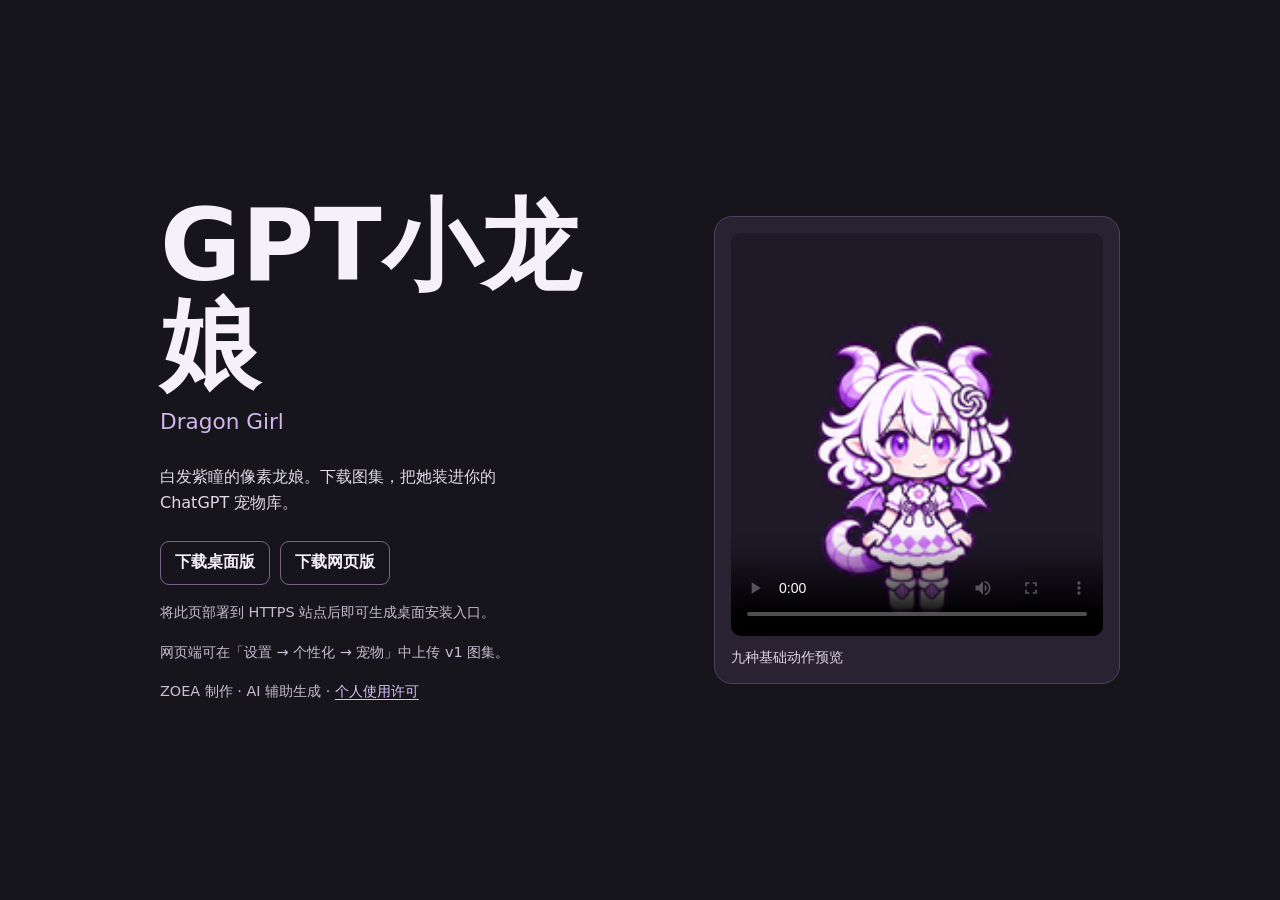
==== downloads/dragon-girl/index.html @ 5ee4a7a9 "Publish GPT小龙娘 v1.0.1 in the public works gallery" ====
<!doctype html>
<html lang="zh-CN">
<head>
  <meta charset="utf-8">
  <meta name="viewport" content="width=device-width, initial-scale=1">
  <meta name="description" content="下载像素龙娘GPT小龙娘，安装为 ChatGPT 自定义宠物。">
  <title>GPT小龙娘</title>
  <style>
    :root {
      color-scheme: dark;
      font-family: system-ui, "Microsoft YaHei UI", sans-serif;
      background: #17151c;
      color: #f6f1f8;
    }
    * { box-sizing: border-box; }
    [hidden] { display: none !important; }
    body { margin: 0; }
    main {
      width: min(960px, calc(100% - 40px));
      min-height: 100svh;
      margin-inline: auto;
      padding-block: 56px;
      display: grid;
      grid-template-columns: minmax(0, 1fr) minmax(300px, 0.85fr);
      gap: clamp(28px, 6vw, 76px);
      align-content: center;
      align-items: center;
    }
    h1 { font-size: clamp(3.3rem, 8vw, 6.2rem); line-height: 1; margin: 0 0 10px; }
    p { line-height: 1.65; }
    .name { color: #d0b7ee; margin: 0; font-size: 1.35rem; }
    .description { max-width: 34ch; margin: 24px 0; color: #e0d9e7; }
    .actions { display: flex; flex-wrap: wrap; gap: 10px; }
    .button {
      display: inline-flex;
      align-items: center;
      justify-content: center;
      border: 1px solid #766688;
      border-radius: 9px;
      color: #f6f1f8;
      padding: 10px 14px;
      min-height: 44px;
      text-decoration: none;
      font-weight: 600;
    }
    .button.install { background: #dcc3fc; border-color: #dcc3fc; color: #21172d; }
    .button:hover { background: #3b3048; }
    .button.install:hover { background: #ead7ff; }
    :focus-visible { outline: 3px solid #e7caff; outline-offset: 3px; }
    .help { margin: 16px 0 0; color: #c8bdd1; font-size: .9rem; }
    .help a { color: #dcc3fc; text-underline-offset: 3px; }
    figure {
      margin: 0;
      padding: 16px;
      background: #282232;
      border: 1px solid #4f405e;
      border-radius: 18px;
    }
    video {
      display: block;
      width: 100%;
      aspect-ratio: 12 / 13;
      background: #1f1928;
      border-radius: 10px;
      object-fit: contain;
    }
    figcaption { margin-top: 12px; color: #dfd3e8; font-size: .9rem; }
    @media (max-width: 720px) {
      main { grid-template-columns: minmax(0, 1fr); max-width: 420px; padding-block: 28px; }
    }
  </style>
</head>
<body>
  <main>
    <section aria-labelledby="name">
      <h1 id="name">GPT小龙娘</h1>
      <p class="name" lang="en">Dragon Girl</p>
      <p class="description">白发紫瞳的像素龙娘。下载图集，把她装进你的 ChatGPT 宠物库。</p>
      <div class="actions">
        <a class="button install" id="install" hidden>在桌面端安装</a>
        <a class="button" href="./spritesheet-extended.png" download>下载桌面版</a>
        <a class="button" href="./spritesheet-web-v1.png" download>下载网页版</a>
      </div>
      <p class="help" id="install-hint">将此页部署到 HTTPS 站点后即可生成桌面安装入口。</p>
      <p class="help">网页端可在「设置 → 个性化 → 宠物」中上传 v1 图集。</p>
      <p class="help">ZOEA 制作 · AI 辅助生成 · <a href="./LICENSE.txt">个人使用许可</a></p>
    </section>
    <figure>
      <video controls playsinline preload="metadata" poster="./preview-still.png" aria-label="GPT小龙娘的九种基础动作">
        <source src="./preview.mp4" type="video/mp4">
        <a href="./preview.mp4">下载动画预览</a>
      </video>
      <figcaption>九种基础动作预览</figcaption>
    </figure>
  </main>
  <script>
    const install = document.getElementById("install");
    const installHint = document.getElementById("install-hint");

    if (window.location.protocol === "https:") {
      const link = new URL("codex://pets/install");
      const sprite = new URL("./spritesheet-extended.png", window.location.href);
      link.searchParams.set("name", "GPT小龙娘");
      link.searchParams.set("imageUrl", sprite.href);
      link.searchParams.set("description", "ZOEA 制作的像素龙娘");
      link.searchParams.set("spriteVersionNumber", "2");
      install.href = link.href;
      install.hidden = false;
      installHint.textContent = "安装按钮会打开支持宠物安装的 ChatGPT 桌面端。";
    }
  </script>
</body>
</html>
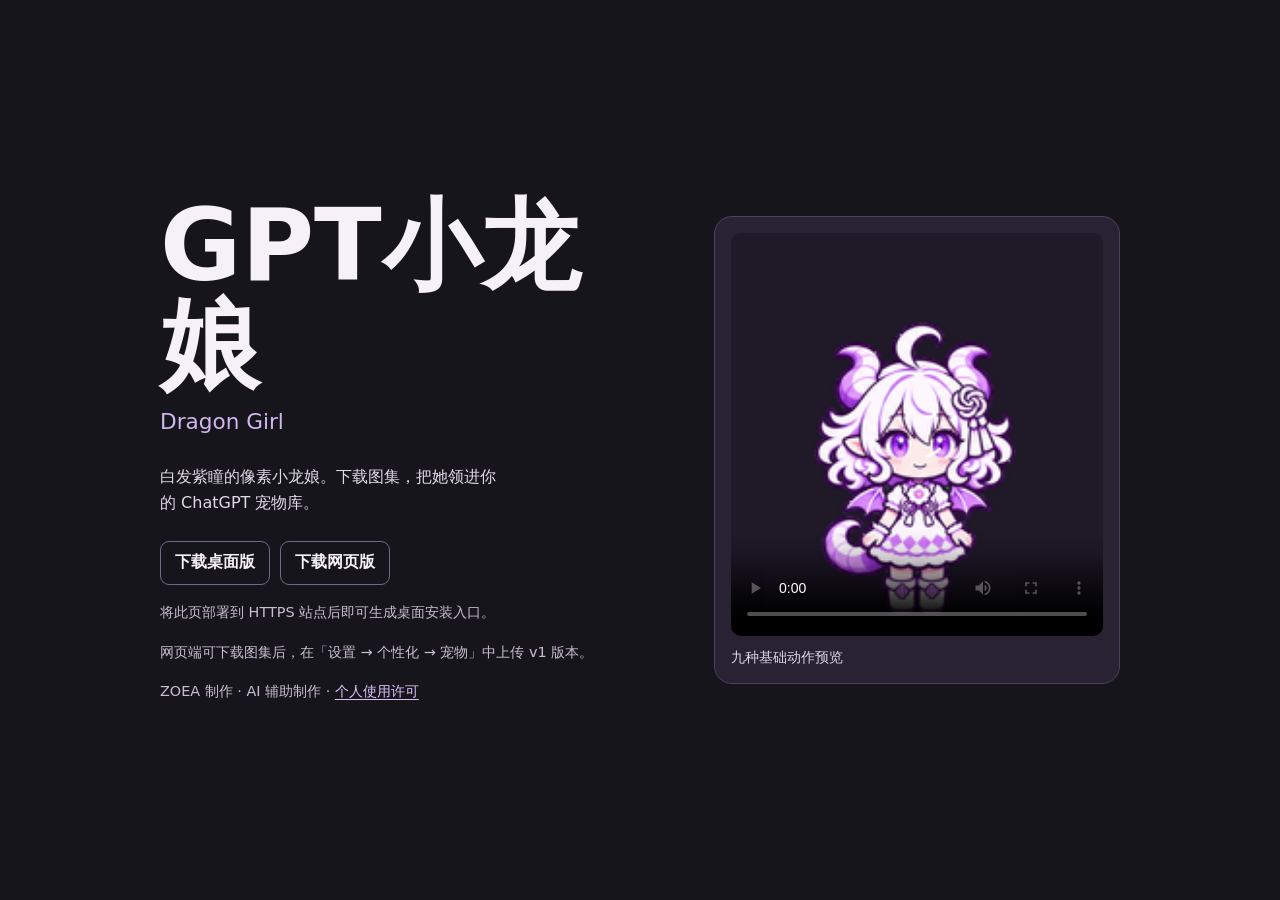
==== commit f2872a17: "Update Dragon Girl release copy and fix archive display and password dialog" ====
--- a/downloads/dragon-girl/index.html
+++ b/downloads/dragon-girl/index.html
@@ -3,7 +3,7 @@
 <head>
   <meta charset="utf-8">
   <meta name="viewport" content="width=device-width, initial-scale=1">
-  <meta name="description" content="下载像素龙娘GPT小龙娘，安装为 ChatGPT 自定义宠物。">
+  <meta name="description" content="白发紫瞳的像素小龙娘。下载图集，把她领进你的 ChatGPT 宠物库。">
   <title>GPT小龙娘</title>
   <style>
     :root {
@@ -75,15 +75,15 @@
     <section aria-labelledby="name">
       <h1 id="name">GPT小龙娘</h1>
       <p class="name" lang="en">Dragon Girl</p>
-      <p class="description">白发紫瞳的像素龙娘。下载图集，把她装进你的 ChatGPT 宠物库。</p>
+      <p class="description">白发紫瞳的像素小龙娘。下载图集，把她领进你的 ChatGPT 宠物库。</p>
       <div class="actions">
         <a class="button install" id="install" hidden>在桌面端安装</a>
         <a class="button" href="./spritesheet-extended.png" download>下载桌面版</a>
         <a class="button" href="./spritesheet-web-v1.png" download>下载网页版</a>
       </div>
       <p class="help" id="install-hint">将此页部署到 HTTPS 站点后即可生成桌面安装入口。</p>
-      <p class="help">网页端可在「设置 → 个性化 → 宠物」中上传 v1 图集。</p>
-      <p class="help">ZOEA 制作 · AI 辅助生成 · <a href="./LICENSE.txt">个人使用许可</a></p>
+      <p class="help">网页端可下载图集后，在「设置 → 个性化 → 宠物」中上传 v1 版本。</p>
+      <p class="help">ZOEA 制作 · AI 辅助制作 · <a href="./LICENSE.txt">个人使用许可</a></p>
     </section>
     <figure>
       <video controls playsinline preload="metadata" poster="./preview-still.png" aria-label="GPT小龙娘的九种基础动作">
@@ -106,7 +106,7 @@
       link.searchParams.set("spriteVersionNumber", "2");
       install.href = link.href;
       install.hidden = false;
-      installHint.textContent = "安装按钮会打开支持宠物安装的 ChatGPT 桌面端。";
+      installHint.textContent = "点击「在桌面端安装」将唤起支持宠物功能的 ChatGPT 桌面端；";
     }
   </script>
 </body>
